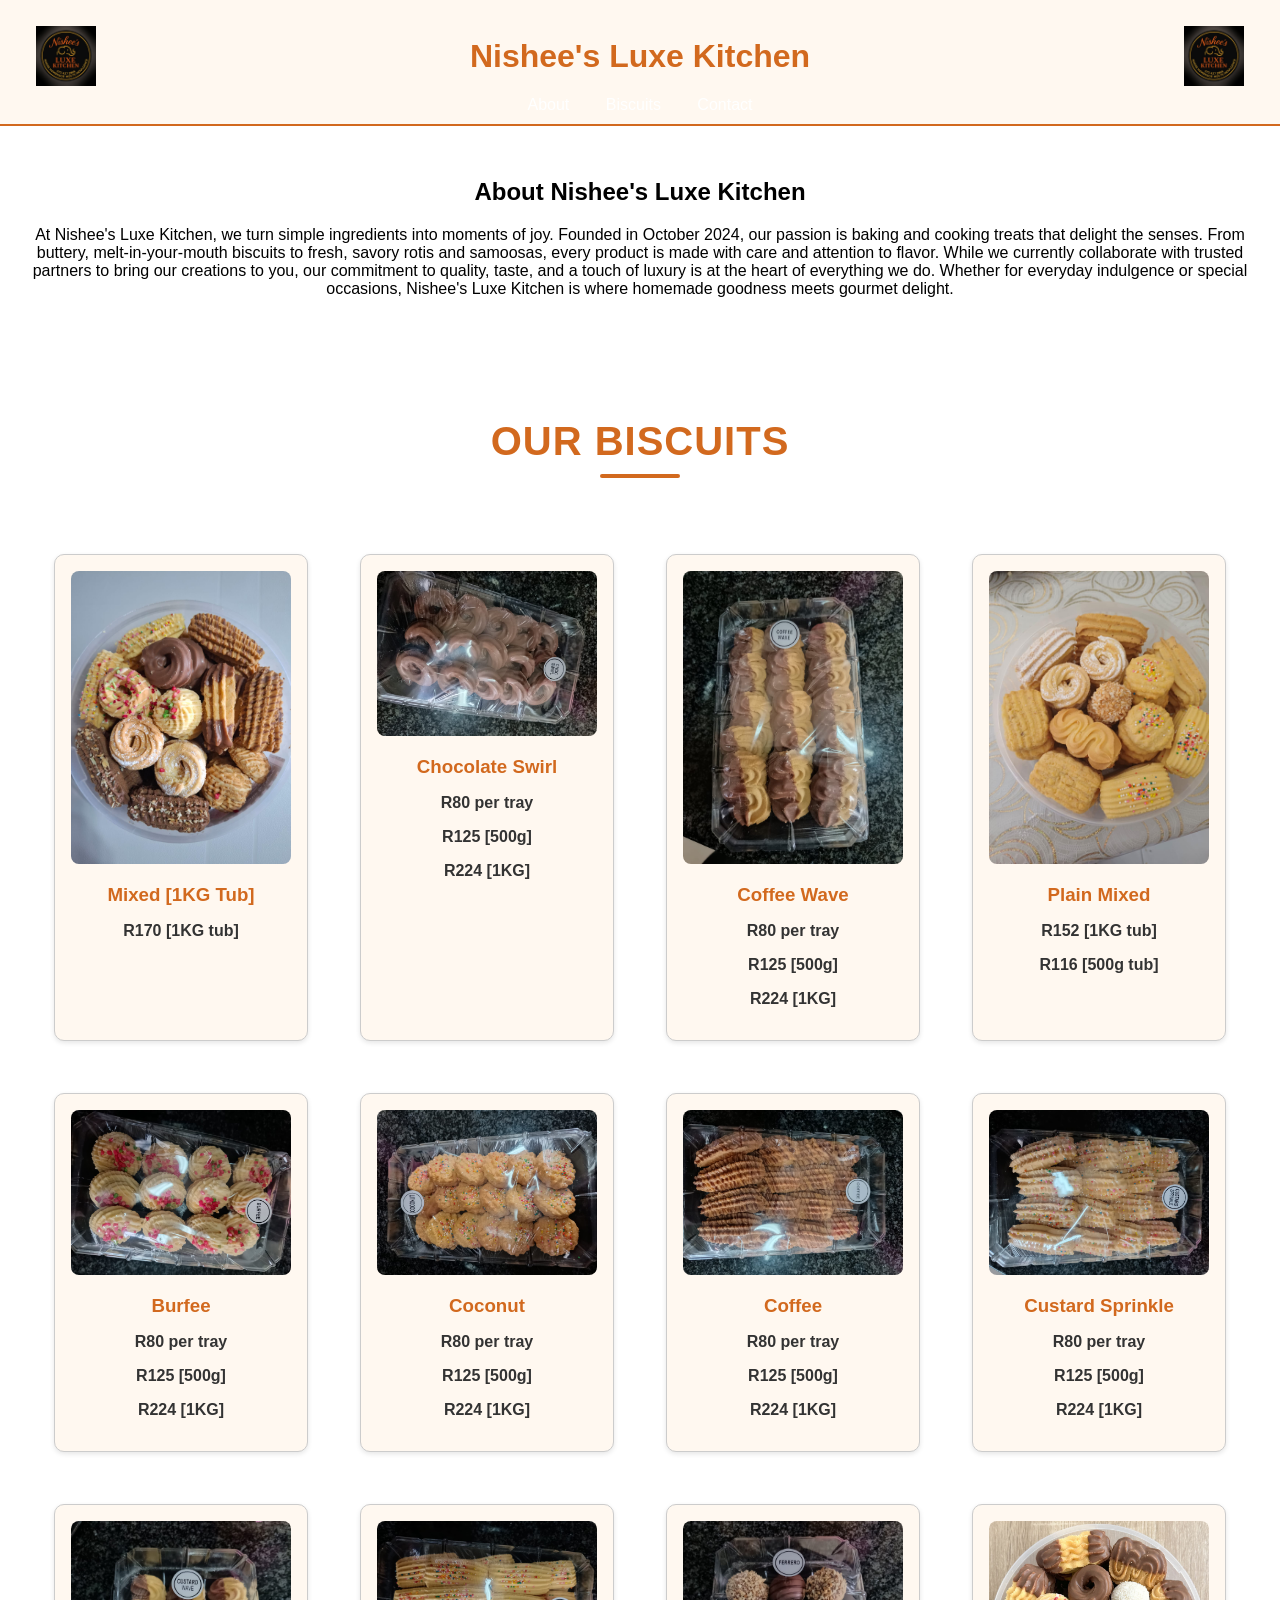
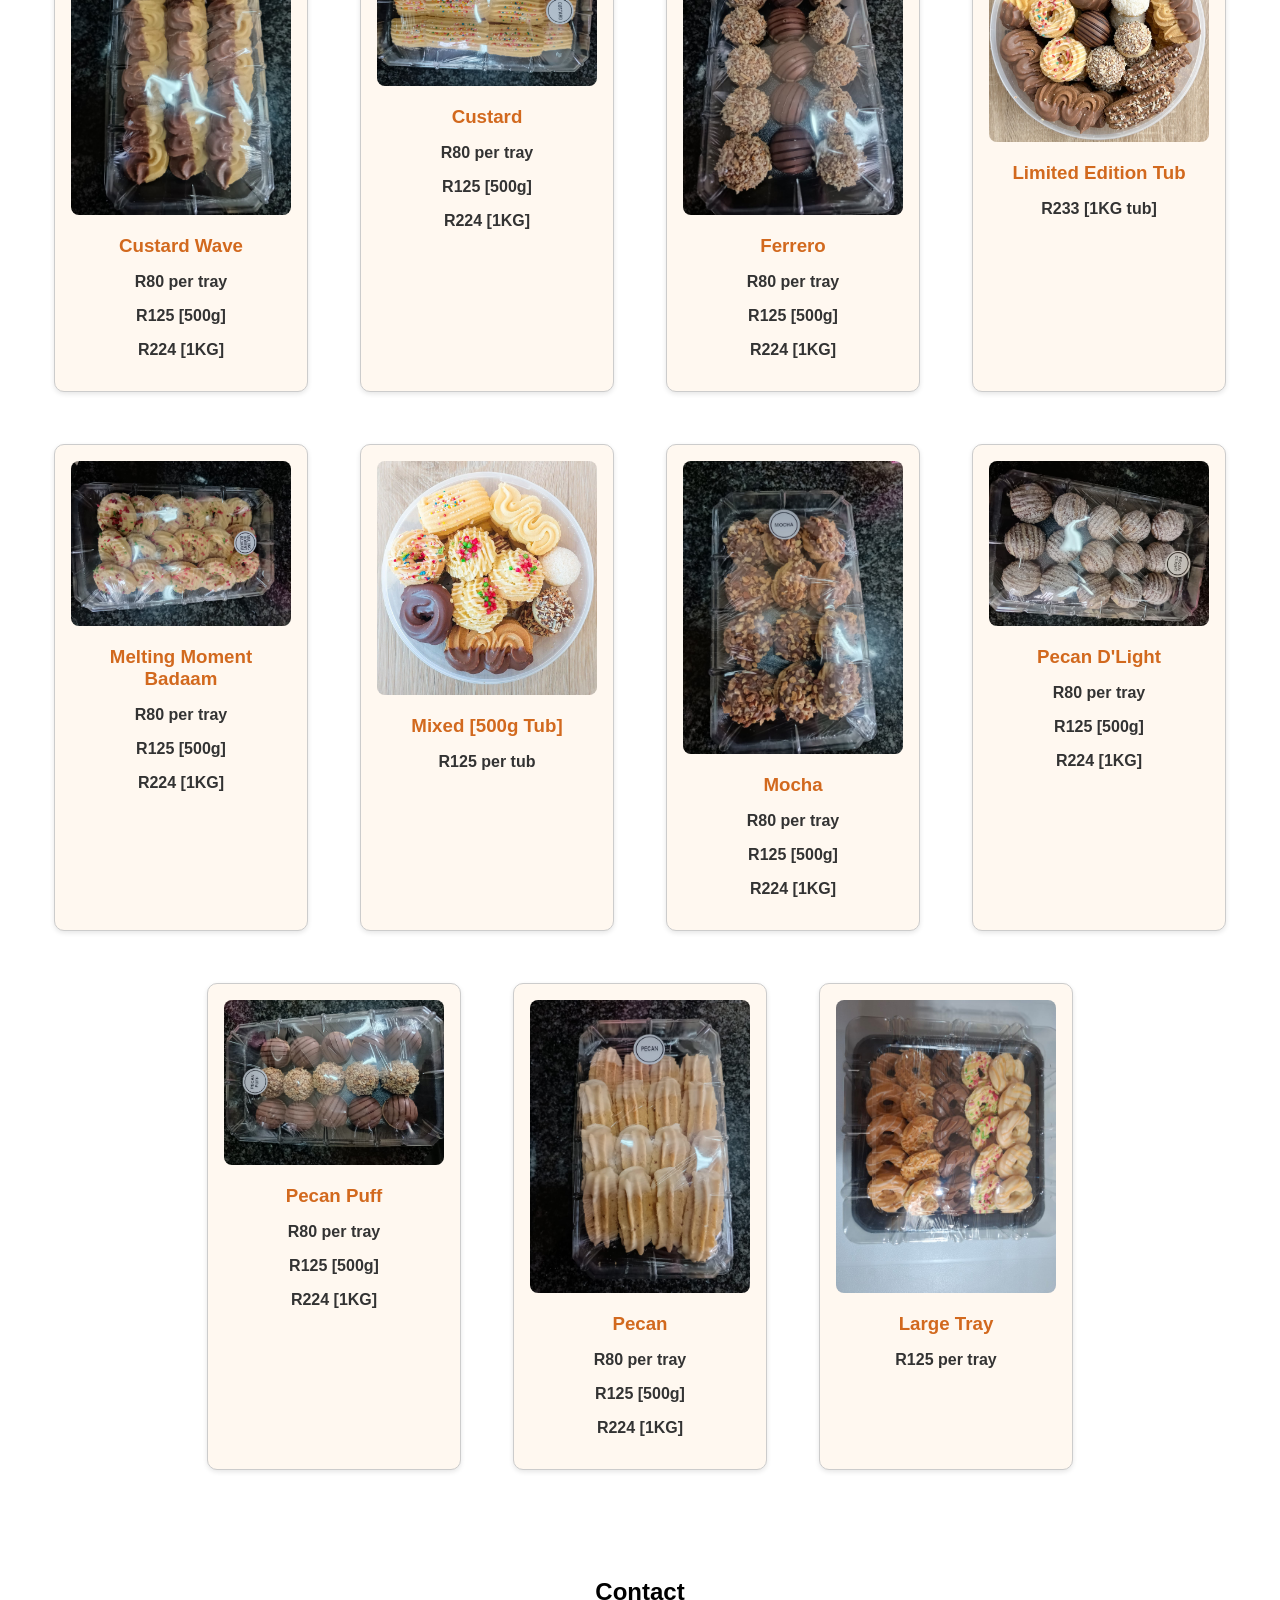
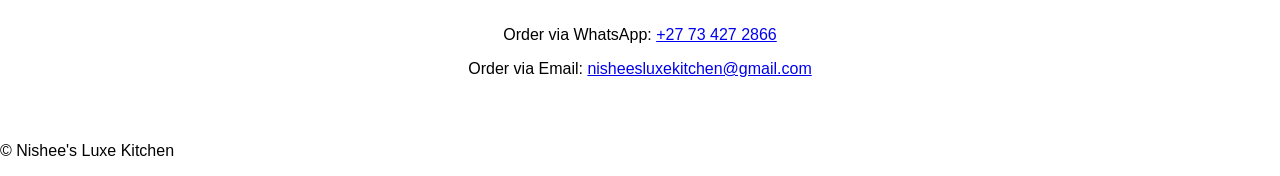
==== index.html @ be5ea0ce "This is a Biscuit website" ====
<!DOCTYPE html>
<html lang="en">
<head>
    <meta charset="UTF-8">
    <meta name="viewport" content="width=device-width, initial-scale=1.0">
    <title>Nishee's Luxe Kitchen</title>
    <link rel="stylesheet" href="style.css">
</head>
<body>
    <header>
        <div class="header-logos">
            <img src="Logo.jpg" class="logo left-logo">
            <h1>Nishee's Luxe Kitchen</h1>
            <img src="Logo.jpg" class="logo right-logo">
        </div>
    
    <nav>
        <a href="#about">About</a>
        <a href="#products">Biscuits</a>
        <a href="#contact">Contact</a>
    </nav>
    </header>

    <section id="about">
    <h2>About Nishee's Luxe Kitchen</h2>
    <p>
    At Nishee's Luxe Kitchen, we turn simple ingredients into moments of joy. 
    Founded in October 2024, our passion is baking and cooking treats that delight the senses. 
    From buttery, melt-in-your-mouth biscuits to fresh, savory rotis and samoosas, every product is made with care and attention to flavor. 
    While we currently collaborate with trusted partners to bring our creations to you, our commitment to quality, taste, and a touch of luxury is at the heart of everything we do. 
    Whether for everyday indulgence or special occasions, Nishee's Luxe Kitchen is where homemade goodness meets gourmet delight.
    </p>
    </section>

    <section id="products">
    <h2>Our Biscuits</h2>

    <div class="product-cards">
    <div class="product">
        <img src="Mixed 1KG.jpg" >
        <h3>Mixed [1KG Tub]</h3>
        <p>R170 [1KG tub]</p>
        
    </div>

    <div class="product">
        <img src="Choc Swirl.jpg" >
        <h3>Chocolate Swirl</h3>
        <p>R80 per tray</p>
        <p>R125 [500g]</p>
        <p>R224 [1KG]</p>
        
    </div>

    <div class="product">
        <img src="Coffee Wave.jpg" >
        <h3>Coffee Wave</h3>
        <p>R80 per tray</p>
        <p>R125 [500g]</p>
        <p>R224 [1KG]</p>
        
    </div>

    <div class="product">
        <img src="Plain mixed.jpg" >
        <h3>Plain Mixed</h3>
        <p>R152 [1KG tub]</p>
        <p>R116 [500g tub]</p>
        
    </div>

    <div class="product">
        <img src="Burfee.jpg" >
        <h3>Burfee</h3>
        <p>R80 per tray</p>
        <p>R125 [500g]</p>
        <p>R224 [1KG]</p>
        
    </div>

    <div class="product">
        <img src="Coconut.jpg" >
        <h3>Coconut</h3>
        <p>R80 per tray</p>
        <p>R125 [500g]</p>
        <p>R224 [1KG]</p>
        
    </div>

    <div class="product">
        <img src="Coffee.jpg" >
        <h3>Coffee</h3>
        <p>R80 per tray</p>
        <p>R125 [500g]</p>
        <p>R224 [1KG]</p>
        
    </div>

    <div class="product">
        <img src="Custard Sprinkle.jpg" >
        <h3>Custard Sprinkle</h3>
        <p>R80 per tray</p>
        <p>R125 [500g]</p>
        <p>R224 [1KG]</p>
        
    </div>

    <div class="product">
        <img src="Custard Wave.jpg" >
        <h3>Custard Wave</h3>
        <p>R80 per tray</p>
        <p>R125 [500g]</p>
        <p>R224 [1KG]</p>
        
    </div>

    <div class="product">
        <img src="Custard.jpg" >
        <h3>Custard</h3>
        <p>R80 per tray</p>
        <p>R125 [500g]</p>
        <p>R224 [1KG]</p>
        
    </div>

    <div class="product">
        <img src="Ferrero.jpg" >
        <h3>Ferrero</h3>
        <p>R80 per tray</p>
        <p>R125 [500g]</p>
        <p>R224 [1KG]</p>
        
    </div>

    <div class="product">
        <img src="Limited edition.jpg" >
        <h3>Limited Edition Tub</h3>
        <p>R233 [1KG tub]</p>
        
    </div>

    <div class="product">
        <img src="Melting Moment Badaam.jpg" >
        <h3>Melting Moment Badaam</h3>
        <p>R80 per tray</p>
        <p>R125 [500g]</p>
        <p>R224 [1KG]</p>
        
    </div>

    <div class="product">
        <img src="Mixed.jpg" >
        <h3>Mixed [500g Tub]</h3>
        <p>R125 per tub</p>
        
    </div>

    <div class="product">
        <img src="Mocha.jpg" >
        <h3>Mocha</h3>
        <p>R80 per tray</p>
        <p>R125 [500g]</p>
        <p>R224 [1KG]</p>
        
    </div>

    <div class="product">
        <img src="Pecan D'Light.jpg" >
        <h3>Pecan D'Light</h3>
        <p>R80 per tray</p>
        <p>R125 [500g]</p>
        <p>R224 [1KG]</p>
        
    </div>

    <div class="product">
        <img src="Pecan Puff.jpg" >
        <h3>Pecan Puff</h3>
        <p>R80 per tray</p>
        <p>R125 [500g]</p>
        <p>R224 [1KG]</p>
        
    </div>

    <div class="product">
        <img src="Pecan.jpg" >
        <h3>Pecan</h3>
        <p>R80 per tray</p>
        <p>R125 [500g]</p>
        <p>R224 [1KG]</p>
        
    </div>

    <div class="product">
        <img src="Large Tray.jpg" >
        <h3>Large Tray</h3>
        <p>R125 per tray</p>
        
    </div>
        </div>
    </section>
    
    <!-- Add more products here -->


    <section id="contact">
        <h2>Contact</h2>
        <p>Order via WhatsApp: <a href="https://web.whatsapp.com/">+27 73 427 2866</a></p>
        <p>Order via Email: <a href="https://mail.google.com/mail/u/0/#inbox">nisheesluxekitchen@gmail.com</a></p>
    </section>

    <footer>
        <p>&copy; Nishee's Luxe Kitchen</p>
    </footer>
</body>
</html>
---- style.css ----
body {
    font-family: Arial, sans-serif;
    margin: 0;
    padding: 0;
}

header {
    background: #d2691e;
    color: white;
    padding: 1rem;
    text-align: center;
}

nav a {
    color:  white;
    margin: 0 1rem;
    text-decoration: none;
}

section {
    padding: 2rem;
    text-align: center;
}

.product {
    border: 1px solid #ccc;
    border-radius: 10px;
    display: inline-block;
    margin: 1rem;
    padding: 1rem;
    width: 200px;
}

#products {
    display: flex;
    flex-wrap: wrap;
    justify-content: center;
    gap: 20px;
}

.product {
    background: #fff8f0;
    border: 1px solid #ccc;
    border-radius: 10px;
    padding: 1rem;
    width: 220px;
    text-align: center;
    box-shadow: 0 2px 5px rgba(0,0,0,0.1);
    transition: transform 0.2s ease;
}

.product:hover {
    transform: scale(1.05);
}

.product img {
    width: 100%;
    height: auto;
    border-radius: 8px;
    margin-bottom: 0.5rem;
}

.product h3 {
    margin: 0.5rem 0;
    color: #d2691e;
}

.product p {
    font-weight: bold;
    color: #333;
}

.product button {
    background: #d2691e;
    color: white;
    border: none;
    padding: 0.5rem 1rem;
    border-radius: 5px;
    cursor: pointer;
}

.product button:hover {
    background: #a0522d;
}

#products h2 {
    font-size: 2.5rem;           /* Make it big */
    text-align: center;          /* Center text */
    margin-bottom: 30px;         /* Space between header and products */
    color: #d2691e;              /* Warm biscuit color */
    text-transform: uppercase;   /* OPTIONAL: make it all caps */
    letter-spacing: 2px;         /* Slight spacing between letters */
    position: relative;          /* Needed for the underline effect */
}

#products h2::after {
    content: "";
    display: block;
    width: 80px;                 /* Length of the underline */
    height: 4px;                 /* Thickness of the underline */
    background: #d2691e;         /* Same color as title */
    margin: 10px auto 0;         /* Center it under text */
    border-radius: 2px;
}

/* Section container */
#products {
    padding: 40px 20px;
    text-align: center;
}

/* Heading styling */
#products h2 {
    font-size: 2.5rem;
    margin-bottom: 40px;     /* space between heading and cards */
    color: #d2691e;
    letter-spacing: 1px;
}

/* Grid of cards */
.product-cards {
    display: flex;
    flex-wrap: wrap;
    justify-content: center;
    gap: 20px;               /* spacing between cards */
}

/* Individual card */
.product {
    background: #fff8f0;
    border: 1px solid #ccc;
    border-radius: 10px;
    padding: 1rem;
    width: 220px;
    text-align: center;
    box-shadow: 0 2px 5px rgba(0,0,0,0.1);
    transition: transform 0.2s ease;
}

.product:hover {
    transform: scale(1.05);
}

.product img {
    width: 100%;
    border-radius: 8px;
    margin-bottom: 0.5rem;
}

.product h3 {
    margin: 0.5rem 0;
    color: #d2691e;
}

.product p {
    font-weight: bold;
    color: #333;
}

.product button {
    background: #d2691e;
    color: white;
    border: none;
    padding: 0.5rem 1rem;
    border-radius: 5px;
    cursor: pointer;
}

.product button:hover {
    background: #a0522d;
}

/* Make the header content sit side-by-side */
.header-logos {
    display: flex;
  justify-content: space-between;  /* left logo / title / right logo */
    align-items: center;
    padding: 10px 20px;
}

/* Logo size */
.logo {
  width: 60px;       /* adjust as needed */
    height: auto;
}

/* Title styling */
.header-logos h1 {
    font-size: 2rem;
    color: #d2691e;
    text-align: center;
    margin: 0;
}

/* Optional: add a nice background to header */
header {
    background: #fff8f0;
    padding-bottom: 10px;
    border-bottom: 2px solid #d2691e;
}
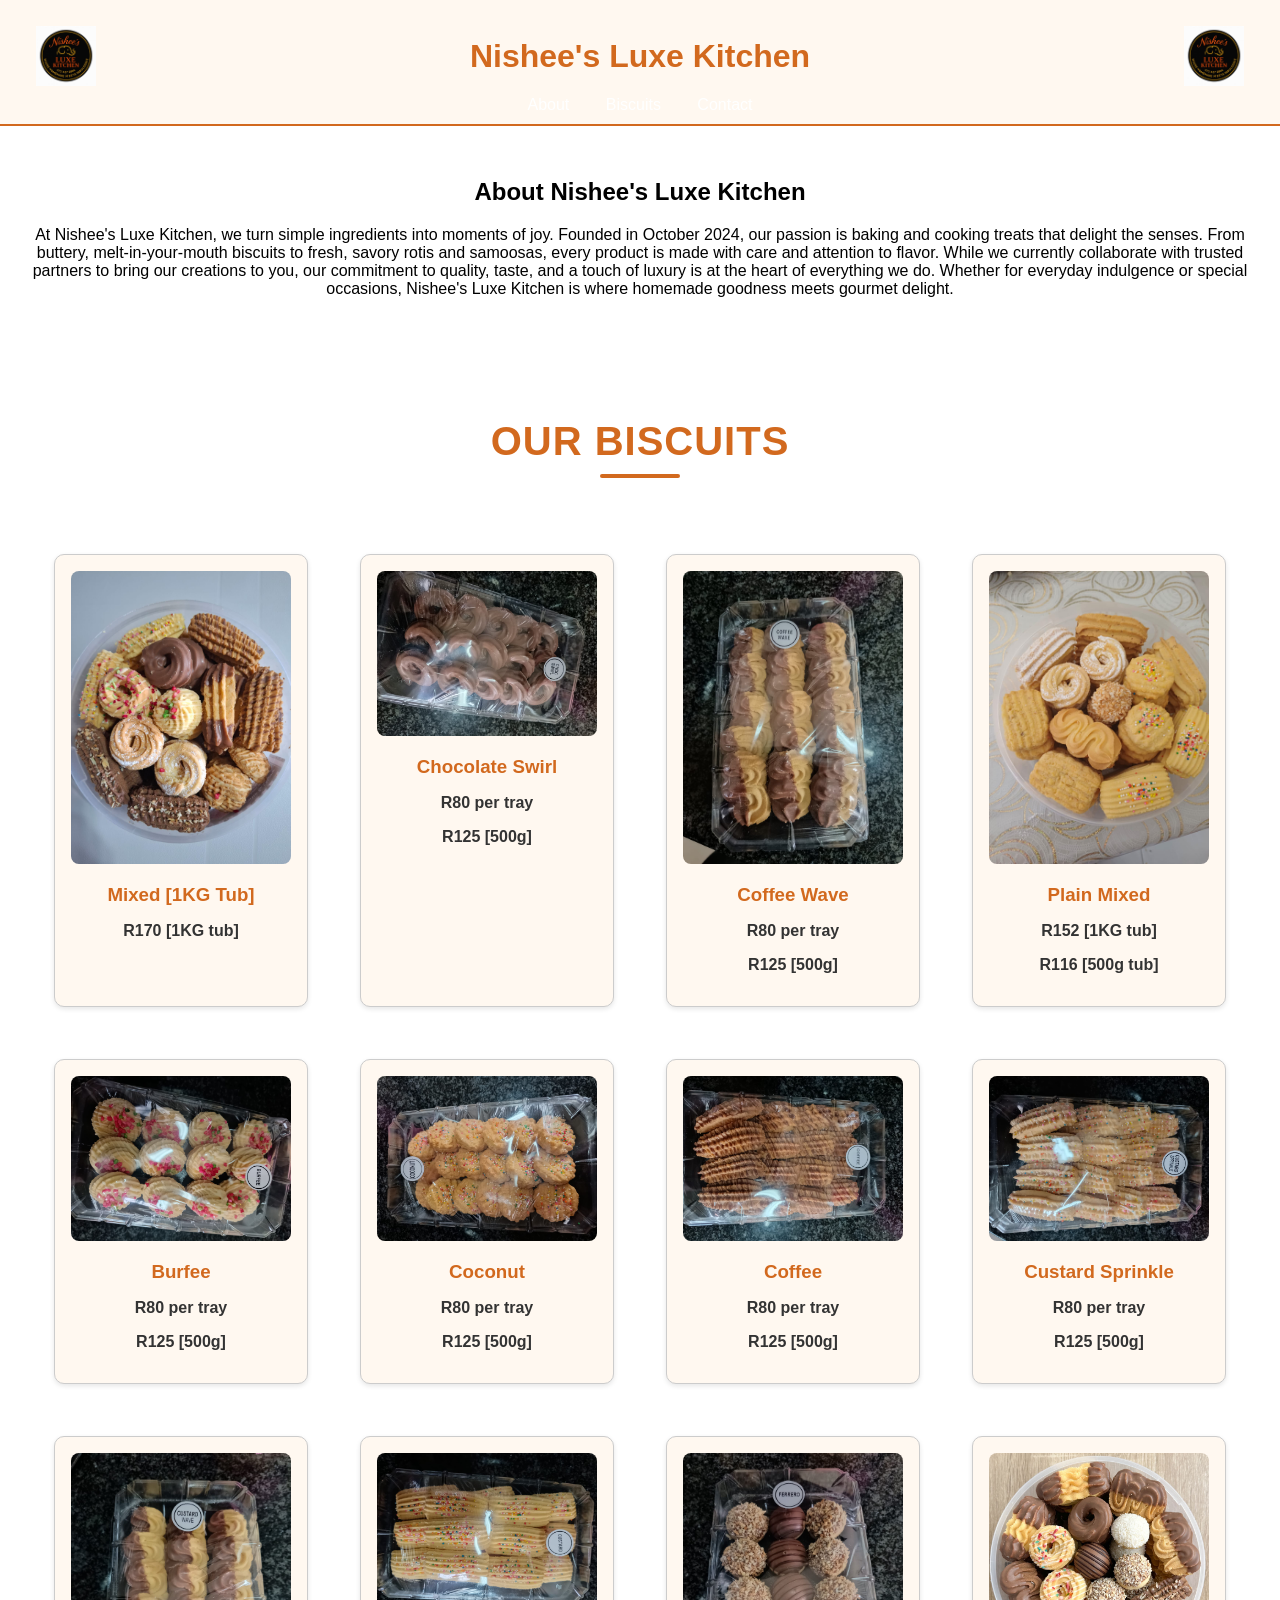
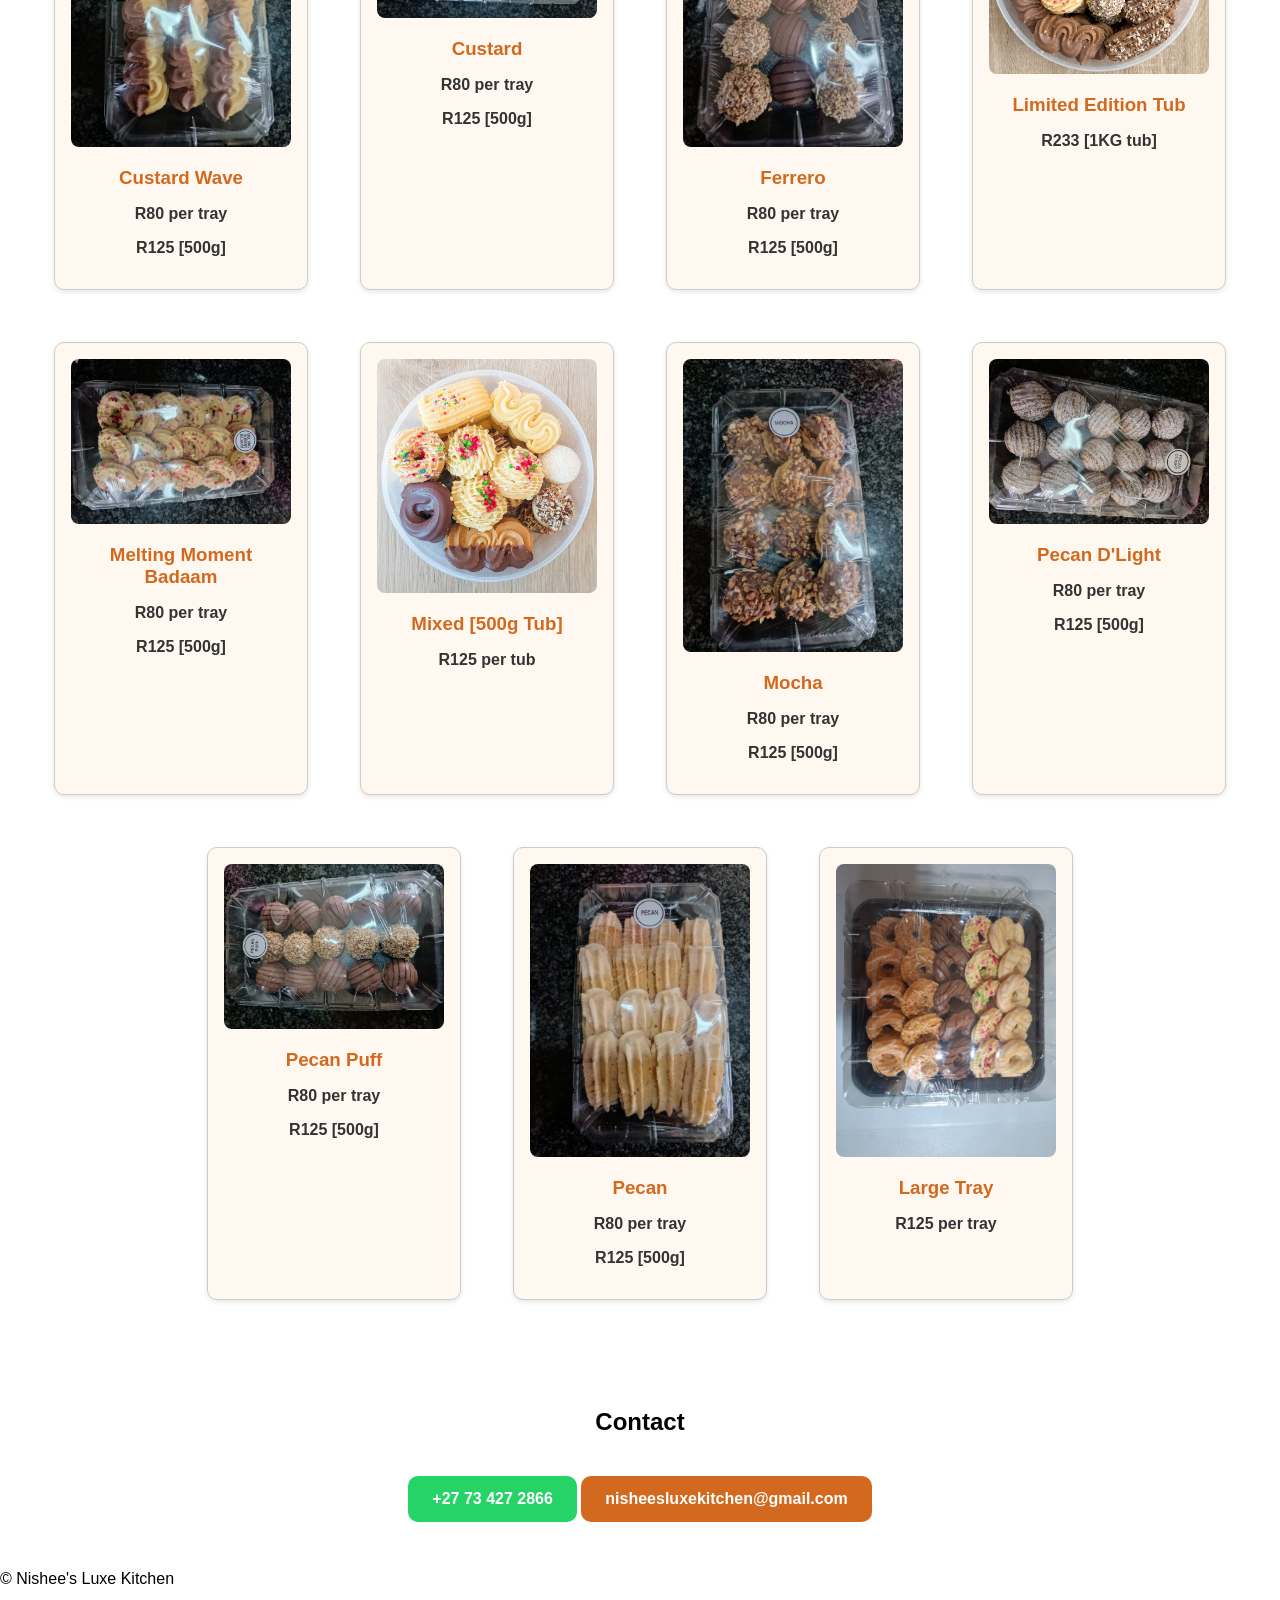
==== commit 813eba74: "Updates" ====
--- a/index.html
+++ b/index.html
@@ -9,9 +9,9 @@
 <body>
     <header>
         <div class="header-logos">
-            <img src="Logo.jpg" class="logo left-logo">
+            <img src="Mum's new logo.jpeg" class="logo left-logo">
             <h1>Nishee's Luxe Kitchen</h1>
-            <img src="Logo.jpg" class="logo right-logo">
+            <img src="Mum's new logo.jpeg" class="logo right-logo">
         </div>
     
     <nav>
@@ -48,7 +48,7 @@
         <h3>Chocolate Swirl</h3>
         <p>R80 per tray</p>
         <p>R125 [500g]</p>
-        <p>R224 [1KG]</p>
+        
         
     </div>
 
@@ -57,7 +57,7 @@
         <h3>Coffee Wave</h3>
         <p>R80 per tray</p>
         <p>R125 [500g]</p>
-        <p>R224 [1KG]</p>
+        
         
     </div>
 
@@ -74,7 +74,7 @@
         <h3>Burfee</h3>
         <p>R80 per tray</p>
         <p>R125 [500g]</p>
-        <p>R224 [1KG]</p>
+        
         
     </div>
 
@@ -83,7 +83,7 @@
         <h3>Coconut</h3>
         <p>R80 per tray</p>
         <p>R125 [500g]</p>
-        <p>R224 [1KG]</p>
+        
         
     </div>
 
@@ -92,7 +92,7 @@
         <h3>Coffee</h3>
         <p>R80 per tray</p>
         <p>R125 [500g]</p>
-        <p>R224 [1KG]</p>
+        
         
     </div>
 
@@ -101,7 +101,7 @@
         <h3>Custard Sprinkle</h3>
         <p>R80 per tray</p>
         <p>R125 [500g]</p>
-        <p>R224 [1KG]</p>
+        
         
     </div>
 
@@ -110,7 +110,7 @@
         <h3>Custard Wave</h3>
         <p>R80 per tray</p>
         <p>R125 [500g]</p>
-        <p>R224 [1KG]</p>
+        
         
     </div>
 
@@ -119,7 +119,7 @@
         <h3>Custard</h3>
         <p>R80 per tray</p>
         <p>R125 [500g]</p>
-        <p>R224 [1KG]</p>
+        
         
     </div>
 
@@ -128,7 +128,7 @@
         <h3>Ferrero</h3>
         <p>R80 per tray</p>
         <p>R125 [500g]</p>
-        <p>R224 [1KG]</p>
+        
         
     </div>
 
@@ -144,7 +144,7 @@
         <h3>Melting Moment Badaam</h3>
         <p>R80 per tray</p>
         <p>R125 [500g]</p>
-        <p>R224 [1KG]</p>
+        
         
     </div>
 
@@ -160,7 +160,7 @@
         <h3>Mocha</h3>
         <p>R80 per tray</p>
         <p>R125 [500g]</p>
-        <p>R224 [1KG]</p>
+        
         
     </div>
 
@@ -169,7 +169,7 @@
         <h3>Pecan D'Light</h3>
         <p>R80 per tray</p>
         <p>R125 [500g]</p>
-        <p>R224 [1KG]</p>
+       
         
     </div>
 
@@ -178,7 +178,7 @@
         <h3>Pecan Puff</h3>
         <p>R80 per tray</p>
         <p>R125 [500g]</p>
-        <p>R224 [1KG]</p>
+        
         
     </div>
 
@@ -187,7 +187,7 @@
         <h3>Pecan</h3>
         <p>R80 per tray</p>
         <p>R125 [500g]</p>
-        <p>R224 [1KG]</p>
+        
         
     </div>
 
@@ -205,8 +205,8 @@
 
     <section id="contact">
         <h2>Contact</h2>
-        <p>Order via WhatsApp: <a href="https://web.whatsapp.com/">+27 73 427 2866</a></p>
-        <p>Order via Email: <a href="https://mail.google.com/mail/u/0/#inbox">nisheesluxekitchen@gmail.com</a></p>
+        <a href="https://wa.me/27734272866" target="_blank" class="whatsapp-btn">+27 73 427 2866</a>
+        <a href="https://mail.google.com/mail/?view=cm&fs=1&to=nisheesluxekitchen@gmail.com" target="_blank" class="email-btn">nisheesluxekitchen@gmail.com</a>
     </section>
 
     <footer>
--- a/style.css
+++ b/style.css
@@ -199,3 +199,34 @@
     border-bottom: 2px solid #d2691e;
 }
 
+.whatsapp-btn {
+    display: inline-block;
+    background: #25D366;
+    color: white;
+    padding: 14px 24px;
+    text-decoration: none;
+    border-radius: 10px;
+    font-weight: bold;
+    margin-top: 20px;
+    transition: 0.3s ease;
+}
+
+.whatsapp-btn:hover {
+    transform: scale(1.05);
+}
+
+.email-btn {
+    display: inline-block;
+    background: #d2691e;
+    color: white;
+    padding: 14px 24px;
+    text-decoration: none;
+    border-radius: 10px;
+    font-weight: bold;
+    margin-top: 20px;
+    transition: 0.3s ease;
+}
+
+.email-btn:hover {
+    transform: scale(1.05);
+}
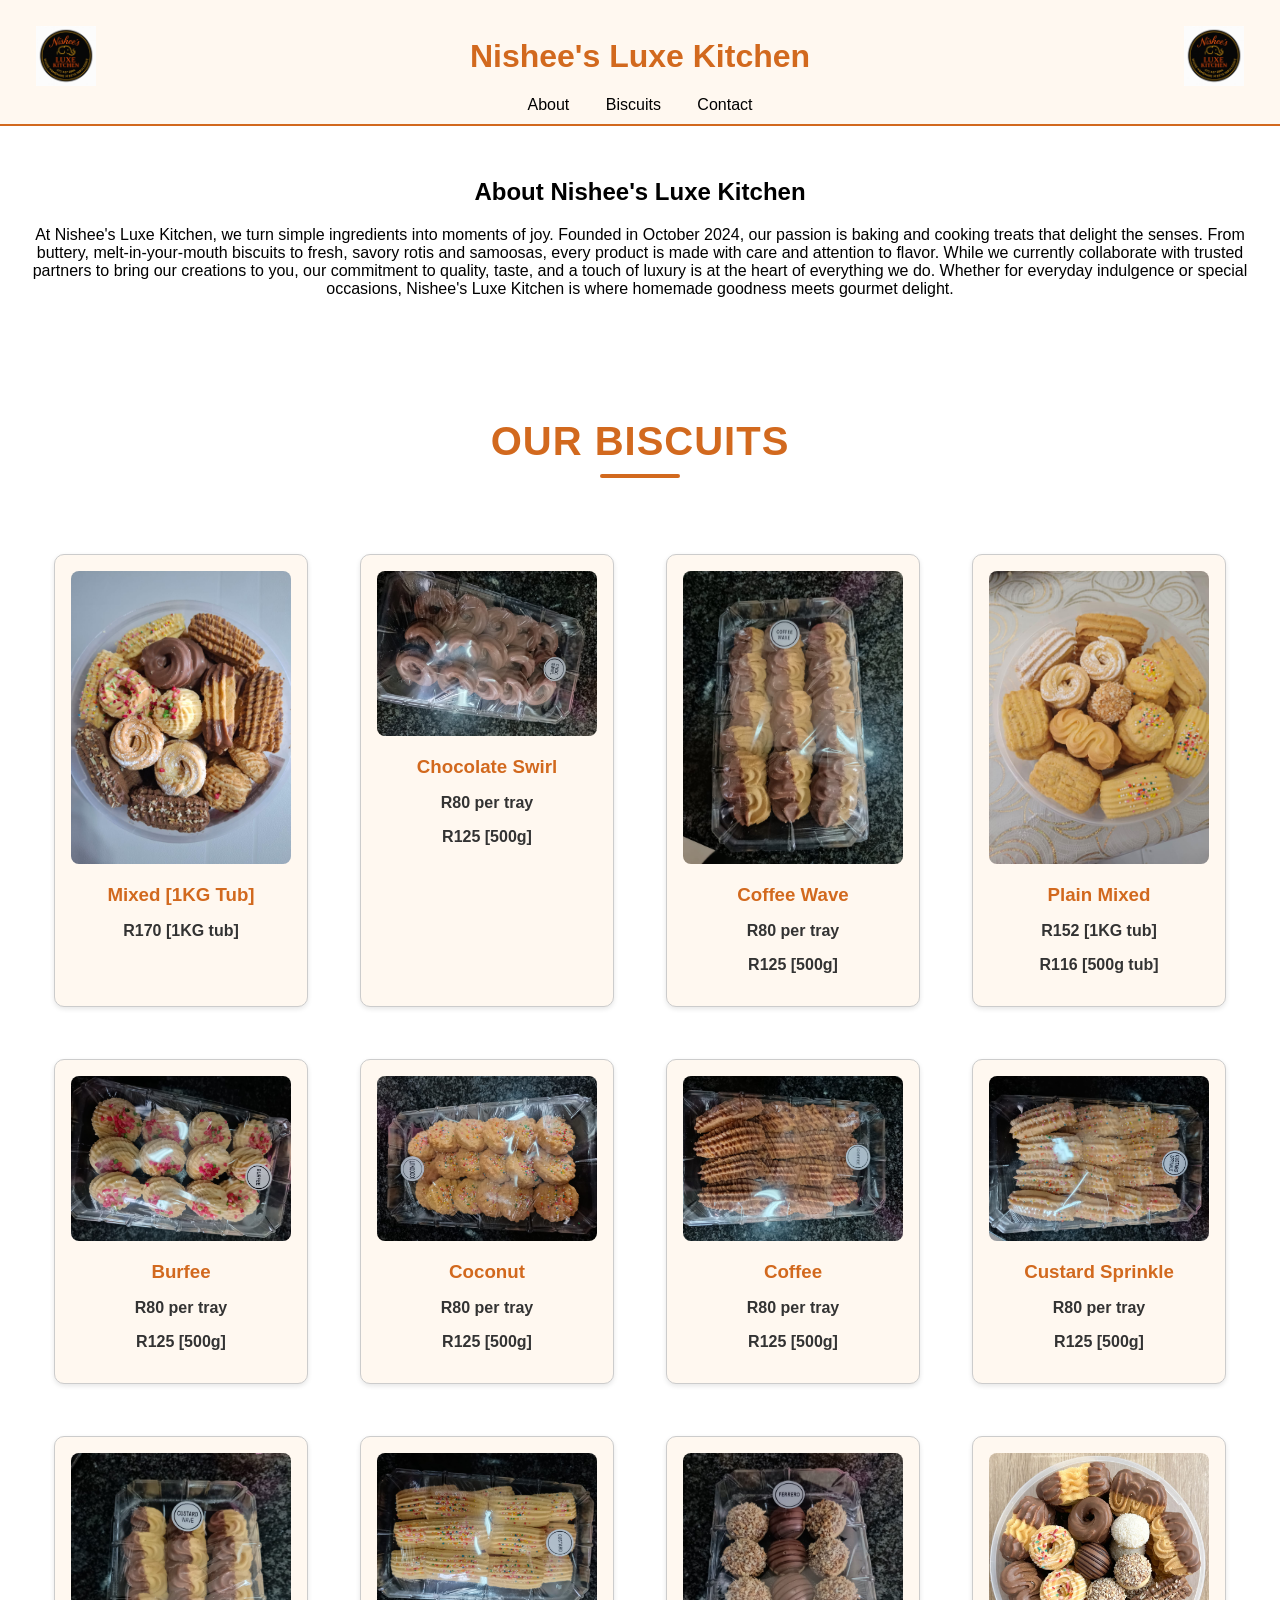
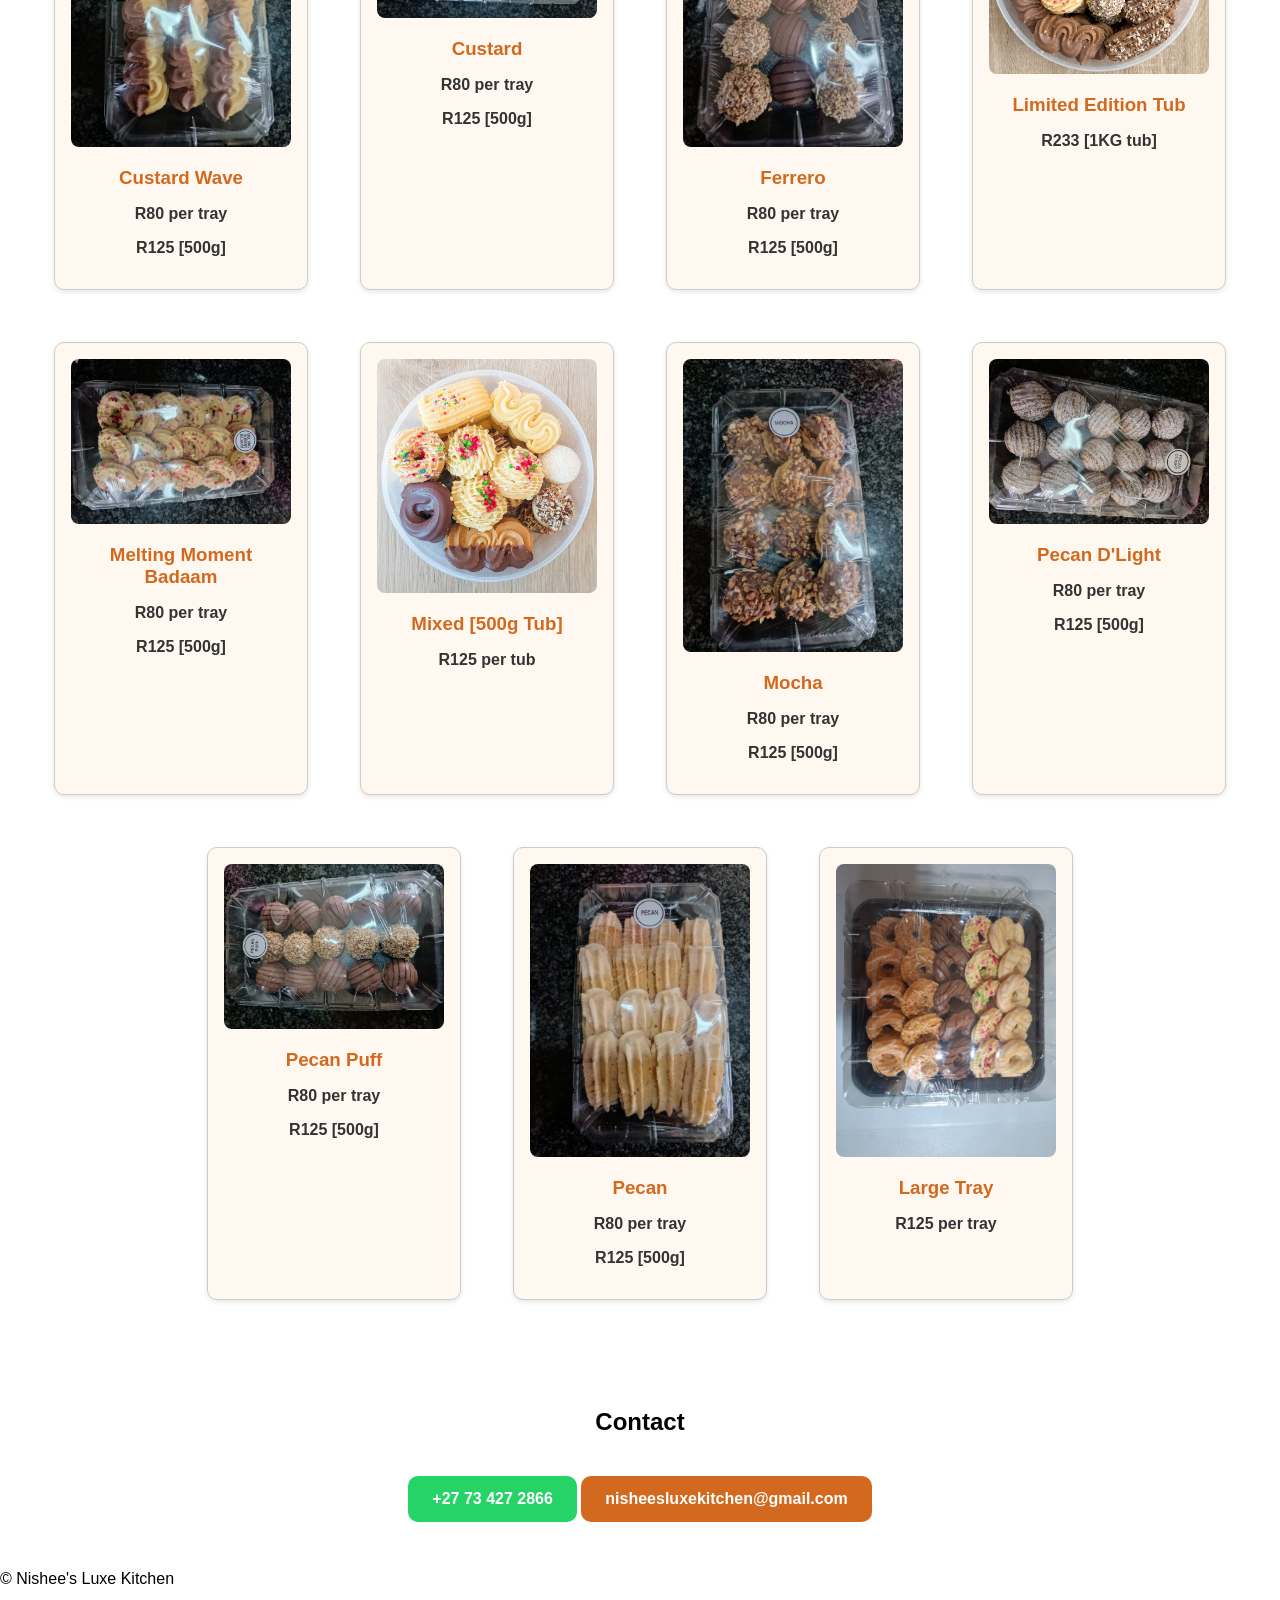
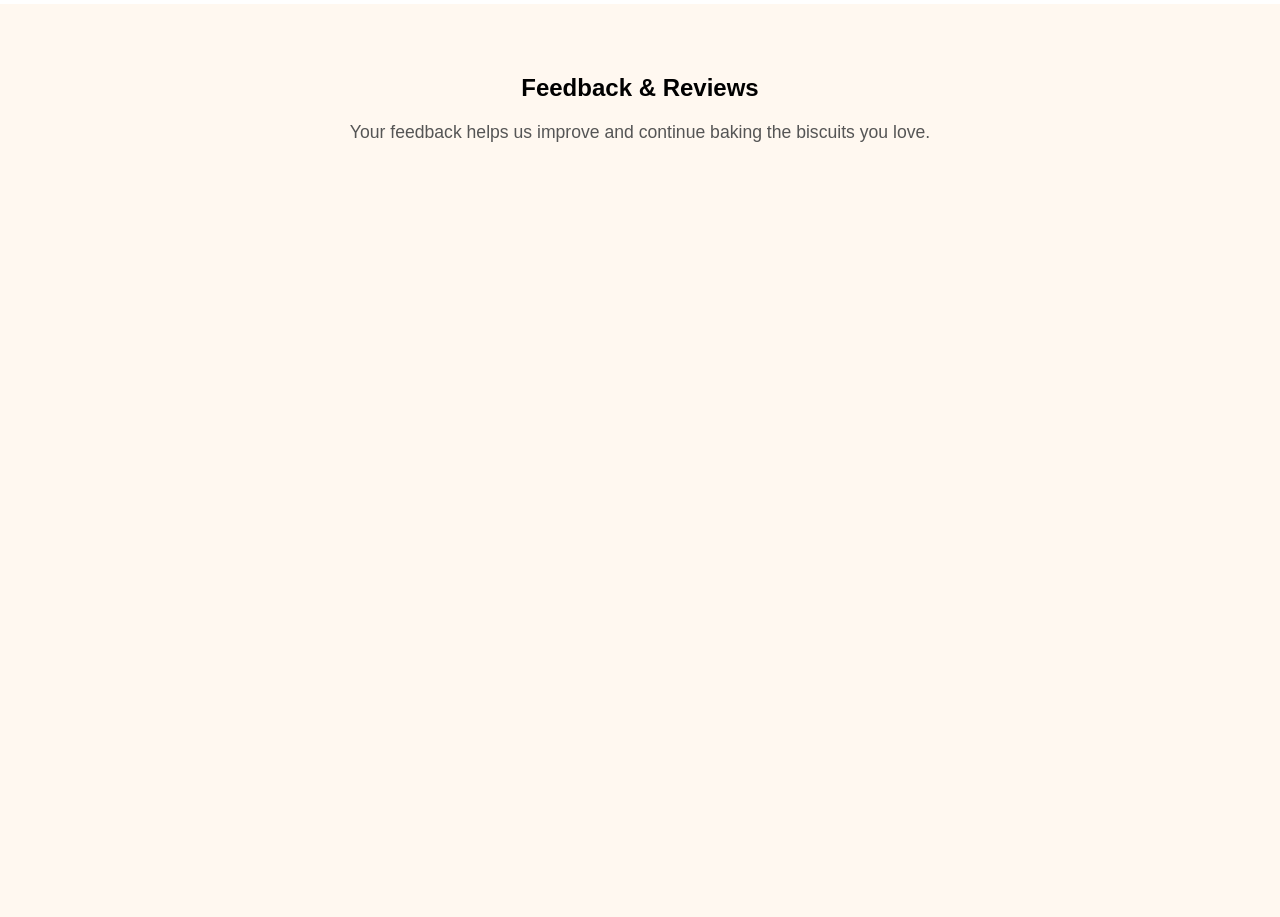
==== commit 9b4994c0: "Updates" ====
--- a/index.html
+++ b/index.html
@@ -212,5 +212,21 @@
     <footer>
         <p>&copy; Nishee's Luxe Kitchen</p>
     </footer>
+</section>
+
+    <section id="feedback">
+        <h2>Feedback & Reviews</h2>
+
+        <p class="feedback-description">
+            Your feedback helps us improve and continue baking the biscuits you love. 
+        </p>
+
+        <iframe 
+            src="https://docs.google.com/forms/d/e/1FAIpQLScKg8b89wTItEYTXW7rim9KOEpExHSEJV7Hob_MzHFhO85XcA/viewform?usp=sharing&ouid=116994551158609406567"
+            width="100%"
+            height="700"
+            frameborder="0">
+        </iframe>
+</section>
 </body>
 </html>
--- a/style.css
+++ b/style.css
@@ -12,7 +12,7 @@
 }
 
 nav a {
-    color:  white;
+    color:  black;
     margin: 0 1rem;
     text-decoration: none;
 }
@@ -229,4 +229,53 @@
 
 .email-btn:hover {
     transform: scale(1.05);
+}
+
+@media (max-width: 768px) {
+
+    .header-logos {
+        flex-direction: column;
+        gap: 15px;
+    }
+
+    .header-logos h1 {
+        font-size: 1.5rem;
+        text-align: center;
+    }
+
+    .logo {
+        width: 50px;
+    }
+
+    .product {
+        width: 90%;
+        max-width: 300px;
+    }
+
+    nav {
+        display: flex;
+        flex-direction: column;
+        gap: 10px;
+    }
+
+    #products h2 {
+        font-size: 2rem;
+    }
+}
+
+    #feedback {
+        padding: 50px 20px;
+        text-align: center;
+        background: #fff8f0;
+}
+
+    .feedback-description {
+        font-size: 1.1rem;
+        color: #555;
+        margin-bottom: 20px;
+}
+
+    #feedback iframe {
+        max-width: 100%;
+        border-radius: 12px;
 }
